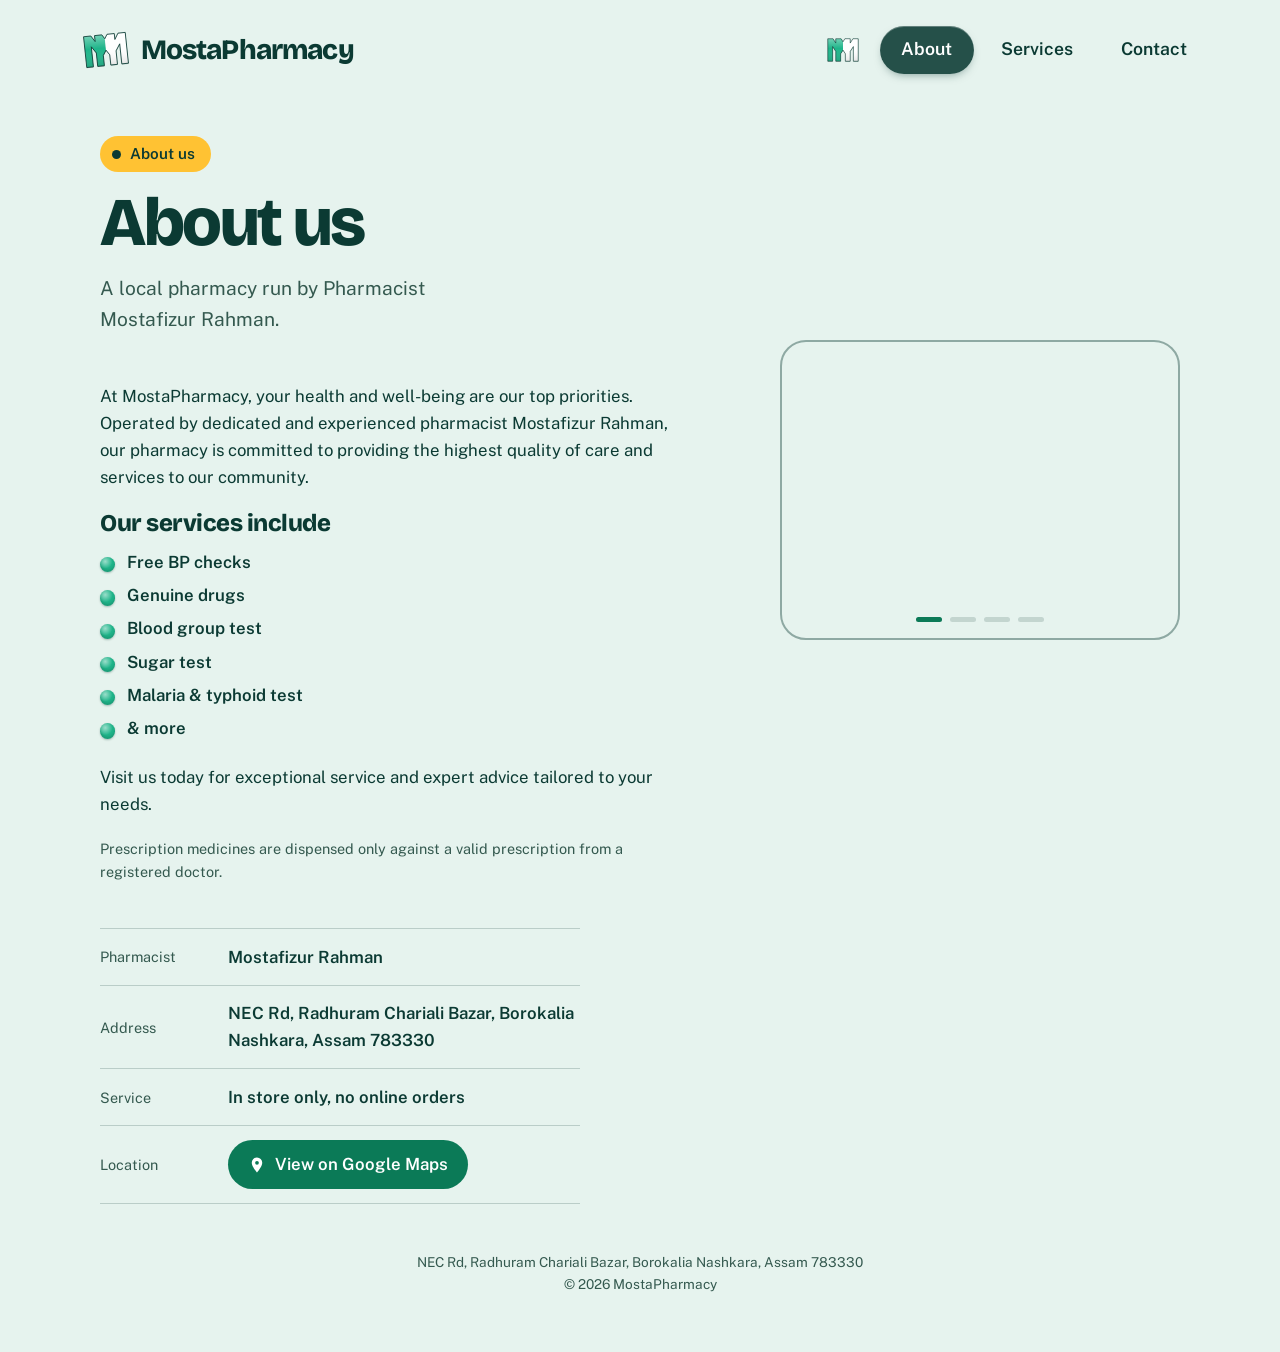
==== about/index.html @ 692f4d67 "Full Update and Publishing New web" ====
<!DOCTYPE html>
<html lang="en">
<head>
<meta charset="utf-8">
<meta name="viewport" content="width=device-width, initial-scale=1">
<title>About us | MostaPharmacy</title>
<meta name="description" content="MostaPharmacy is a local pharmacy at Borokalia Nashkara, run by Pharmacist Mostafizur Rahman.">
<meta name="author" content="Mostafizur Rahman">
<meta name="robots" content="index, follow">
<link rel="canonical" href="https://mostapharmacy.ashiqur.in/about/">
<meta name="theme-color" content="#E6F3EE">
<link rel="icon" type="image/svg+xml" href="/favicon.svg">
<meta property="og:type" content="website">
<meta property="og:site_name" content="MostaPharmacy">
<meta property="og:title" content="About us | MostaPharmacy">
<meta property="og:description" content="MostaPharmacy is a local pharmacy at Borokalia Nashkara, run by Pharmacist Mostafizur Rahman.">
<meta property="og:url" content="https://mostapharmacy.ashiqur.in/about/">
<meta property="og:image" content="https://mostapharmacy.ashiqur.in/assets/link-preview/about.png">
<meta property="og:image:type" content="image/png">
<meta property="og:image:width" content="1200">
<meta property="og:image:height" content="630">
<meta property="og:image:alt" content="About MostaPharmacy, a local pharmacy run by Pharmacist Mostafizur Rahman">
<meta name="twitter:card" content="summary_large_image">
<meta name="twitter:image" content="https://mostapharmacy.ashiqur.in/assets/link-preview/about.png">
<meta name="twitter:image:alt" content="About MostaPharmacy, a local pharmacy run by Pharmacist Mostafizur Rahman">
<script>document.documentElement.className="wait";setTimeout(function(){document.documentElement.className=""},3000)</script>
<link rel="preconnect" href="https://fonts.googleapis.com">
<link rel="preconnect" href="https://fonts.gstatic.com" crossorigin>
<link rel="stylesheet" href="https://fonts.googleapis.com/css2?family=Bricolage+Grotesque:opsz,wght@12..96,800&family=Public+Sans:wght@400;600&display=swap">
<link rel="stylesheet" href="../style.css">
</head>
<body>
<div class="page">
  <header class="top">
    <a class="brand" href="../index.html"><svg class="logo" viewBox="181 187 853 853" width="34" height="34" aria-hidden="true"><defs><path id="lm" d="M201 313H343L415 428.5V313H557L607.5 394L658 313H800V428.5L872 313H1014V913H884V522L800 650V913H670V713L607.5 617L545 713V913H415V650L331 522V913H201Z"/><clipPath id="lc"><use href="#lm"/></clipPath><linearGradient id="lg" x1="0" y1="0" x2="0" y2="1"><stop offset="0" stop-color="#fff" stop-opacity=".55"/><stop offset=".45" stop-color="#fff" stop-opacity="0"/><stop offset="1" stop-color="#000" stop-opacity=".2"/></linearGradient></defs><use href="#lm" y="14" fill="#0B3A33" opacity=".3"/><g clip-path="url(#lc)"><rect x="181" y="187" width="426.5" height="853" fill="#1FB58A"/><rect x="607.5" y="187" width="426.5" height="853" fill="#fff"/><rect x="181" y="187" width="853" height="853" fill="url(#lg)"/></g><use href="#lm" fill="none" stroke="#0B3A33" stroke-width="16" stroke-linejoin="round"/></svg>MostaPharmacy</a>
    <nav aria-label="Main"><a class="nav-home" href="../index.html" aria-label="Home"><svg class="hm" xmlns="http://www.w3.org/2000/svg" viewBox="181 187 853 853" width="26" height="26" aria-hidden="true" focusable="false"><defs><clipPath id="hc"><path d="M201 313H343L415 428.5V313H557L607.5 394L658 313H800V428.5L872 313H1014V913H884V522L800 650V913H670V713L607.5 617L545 713V913H415V650L331 522V913H201Z"/></clipPath><linearGradient id="hg" x1="0" y1="0" x2="0" y2="1"><stop offset="0" stop-color="#fff" stop-opacity=".55"/><stop offset=".45" stop-color="#fff" stop-opacity="0"/><stop offset="1" stop-color="#000" stop-opacity=".2"/></linearGradient></defs><path d="M201 313H343L415 428.5V313H557L607.5 394L658 313H800V428.5L872 313H1014V913H884V522L800 650V913H670V713L607.5 617L545 713V913H415V650L331 522V913H201Z" transform="translate(0 14)" fill="#0B3A33" opacity=".3"/><g clip-path="url(#hc)"><rect x="181" y="187" width="426.5" height="853" fill="#1FB58A"/><rect x="607.5" y="187" width="426.5" height="853" fill="#fff"/><rect x="181" y="187" width="853" height="853" fill="url(#hg)"/></g><path d="M201 313H343L415 428.5V313H557L607.5 394L658 313H800V428.5L872 313H1014V913H884V522L800 650V913H670V713L607.5 617L545 713V913H415V650L331 522V913H201Z" fill="none" stroke="#0B3A33" stroke-width="16" stroke-linejoin="round"/></svg></a><a href="../about/index.html" aria-current="page">About</a><a href="../services/index.html">Services</a><a href="../contact/index.html">Contact</a></nav>
  </header>
  <main class="doc about">
    <header class="head">
      <p class="status">About us</p>
      <h1>About us</h1>
      <p class="lead">A local pharmacy run by Pharmacist Mostafizur Rahman.</p>
    </header>
    <section>
      <p class="txt">At MostaPharmacy, your health and well-being are our top priorities. Operated by dedicated and experienced pharmacist Mostafizur Rahman, our pharmacy is committed to providing the highest quality of care and services to our community.</p>
      <h2 class="svc-h">Our services include</h2>
      <ul class="svc">
        <li>Free BP checks</li>
        <li>Genuine drugs</li>
        <li>Blood group test</li>
        <li>Sugar test</li>
        <li>Malaria &amp; typhoid test</li>
        <li>&amp; more</li>
      </ul>
      <p class="txt">Visit us today for exceptional service and expert advice tailored to your needs.</p>
      <p class="fine">Prescription medicines are dispensed only against a valid prescription from a registered doctor.</p>
    </section>
      <dl>
        <div><dt>Pharmacist</dt><dd>Mostafizur Rahman</dd></div>
        <div><dt>Address</dt><dd>NEC Rd, Radhuram Chariali Bazar, Borokalia Nashkara, Assam 783330</dd></div>
        <div><dt>Service</dt><dd>In store only, no online orders</dd></div>
        <div><dt>Location</dt><dd><a class="btn" href="https://maps.app.goo.gl/R8ameXwf7JaMNvvA6" target="_blank" rel="noopener"><svg width="18" height="18" viewBox="0 0 24 24" fill="currentColor" aria-hidden="true"><path d="M12 2a7 7 0 0 0-7 7c0 5.2 7 13 7 13s7-7.8 7-13a7 7 0 0 0-7-7zm0 9.5a2.5 2.5 0 1 1 0-5 2.5 2.5 0 0 1 0 5z"/></svg>View on Google Maps</a></dd></div>
      </dl>
    <div class="stage-col">
      <aside class="stage card" aria-label="MostaPharmacy highlights">
        <div class="scene s-logo"><span class="lg"><svg viewBox="171 177 873 873" aria-hidden="true" focusable="false"><defs><clipPath id="sk"><path d="M201 313H343L415 428.5V313H557L607.5 394L658 313H800V428.5L872 313H1014V913H884V522L800 650V913H670V713L607.5 617L545 713V913H415V650L331 522V913H201Z"/></clipPath><linearGradient id="sg" x1="0" y1="0" x2="0" y2="1"><stop offset="0" stop-color="#fff" stop-opacity=".55"/><stop offset=".45" stop-color="#fff" stop-opacity="0"/><stop offset="1" stop-color="#000" stop-opacity=".2"/></linearGradient></defs><g class="mfill"><path d="M201 313H343L415 428.5V313H557L607.5 394L658 313H800V428.5L872 313H1014V913H884V522L800 650V913H670V713L607.5 617L545 713V913H415V650L331 522V913H201Z" transform="translate(0 14)" fill="#0B3A33" opacity=".3"/><g clip-path="url(#sk)"><rect x="181" y="187" width="426.5" height="853" fill="#1FB58A"/><rect x="607.5" y="187" width="426.5" height="853" fill="#fff"/><rect x="181" y="187" width="853" height="853" fill="url(#sg)"/></g></g><path class="mline" pathLength="1" d="M201 313H343L415 428.5V313H557L607.5 394L658 313H800V428.5L872 313H1014V913H884V522L800 650V913H670V713L607.5 617L545 713V913H415V650L331 522V913H201Z" fill="none" stroke="#0B3A33" stroke-width="16" stroke-linejoin="round"/></svg></span></div>
        <div class="scene s-name"><span class="nm" aria-label="MostaPharmacy"><span class="ch m" style="--i:0">M</span><span class="ch m" style="--i:1">o</span><span class="ch m" style="--i:2">s</span><span class="ch m" style="--i:3">t</span><span class="ch m" style="--i:4">a</span><span class="ch" style="--i:5">P</span><span class="ch" style="--i:6">h</span><span class="ch" style="--i:7">a</span><span class="ch" style="--i:8">r</span><span class="ch" style="--i:9">m</span><span class="ch" style="--i:10">a</span><span class="ch" style="--i:11">c</span><span class="ch" style="--i:12">y</span></span><span class="bar" aria-hidden="true"></span></div>
        <div class="scene s-call"><a class="cta" href="tel:+919101462724" aria-label="Call now +91 9101462724"><span class="ic"><svg viewBox="0 0 24 24" aria-hidden="true" focusable="false"><path fill="currentColor" d="M6.62 10.79a15.05 15.05 0 0 0 6.59 6.59l2.2-2.2a1 1 0 0 1 1.02-.24 11.36 11.36 0 0 0 3.57.57 1 1 0 0 1 1 1V20a1 1 0 0 1-1 1A17 17 0 0 1 3 4a1 1 0 0 1 1-1h3.5a1 1 0 0 1 1 1c0 1.25.2 2.45.57 3.57a1 1 0 0 1-.25 1.02l-2.2 2.2z"/></svg></span><span class="l">Call now</span><span class="n">+91 9101462724</span></a></div>
        <div class="scene s-visit"><a class="cta" href="https://maps.app.goo.gl/R8ameXwf7JaMNvvA6" target="_blank" rel="noopener" aria-label="Visit us on Google Maps"><span class="pw"><span class="pin"><svg viewBox="0 0 24 24" aria-hidden="true" focusable="false"><path fill="#F0705A" stroke="#0B3A33" stroke-width=".7" stroke-linejoin="round" fill-rule="evenodd" d="M12 2a7 7 0 0 0-7 7c0 5.2 7 13 7 13s7-7.8 7-13a7 7 0 0 0-7-7zm0 9.5a2.5 2.5 0 1 1 0-5 2.5 2.5 0 0 1 0 5z"/></svg></span><span class="sh"></span></span><span class="l">Visit us</span><span class="go">Open in Google Maps <svg viewBox="0 0 24 24" width="16" height="16" aria-hidden="true" focusable="false"><path d="M7 17 17 7M9 7h8v8" fill="none" stroke="currentColor" stroke-width="2.4" stroke-linecap="round" stroke-linejoin="round"/></svg></span></a></div>
        <div class="dots" aria-hidden="true"><i></i><i></i><i></i><i></i></div>
        <button class="nv prev" type="button" aria-label="Previous slide"><svg viewBox="0 0 24 24" aria-hidden="true" focusable="false"><path d="M15 5l-7 7 7 7" fill="none" stroke="currentColor" stroke-width="2.6" stroke-linecap="round" stroke-linejoin="round"/></svg></button>
        <button class="nv next" type="button" aria-label="Next slide"><svg viewBox="0 0 24 24" aria-hidden="true" focusable="false"><path d="M9 5l7 7-7 7" fill="none" stroke="currentColor" stroke-width="2.6" stroke-linecap="round" stroke-linejoin="round"/></svg></button>
      </aside>
    </div>
  </main>
  <footer>NEC Rd, Radhuram Chariali Bazar, Borokalia Nashkara, Assam 783330<br>&copy; <span id="y">2026</span> MostaPharmacy</footer>
</div>
<script src="../site.js"></script>
</body>
</html>
---- style.css ----
:root{--mint:#E6F3EE;--ink:#0B3A33;--muted:#34594F;--green:#0B7A57;--amber:#FFC233;--foil:#D3E1E5}
*{box-sizing:border-box;margin:0}
body{background:var(--mint);color:var(--ink);font:400 1.05rem/1.6 "Public Sans",system-ui,-apple-system,"Segoe UI",Roboto,sans-serif;overflow-x:hidden}

/* Pill shapes (used in the blister pack and in the background) */
.cap{width:78%;aspect-ratio:2.2;border-radius:99px;background:linear-gradient(90deg,var(--c) 50%,#fff 50%);rotate:var(--r,0deg);box-shadow:inset 0 -5px 6px rgba(0,0,0,.16),inset 0 4px 5px rgba(255,255,255,.5),0 3px 4px rgba(11,58,51,.3)}
.tab{position:relative;width:56%;aspect-ratio:1;border-radius:50%;background:radial-gradient(circle at 35% 30%,rgba(255,255,255,.55),transparent 50%),var(--c);box-shadow:inset 0 -5px 7px rgba(0,0,0,.16),0 3px 4px rgba(11,58,51,.3)}
.tab::after{content:"";position:absolute;left:12%;right:12%;top:calc(50% - 1px);height:2px;border-radius:2px;background:rgba(0,0,0,.18)}

/* Pills drifting up behind the page */
.float{position:fixed;inset:0;overflow:hidden;pointer-events:none}
.fp{position:absolute;bottom:-100px;left:var(--x);width:var(--s);opacity:.5}
.fp i{display:block;width:100%}
.fp .cap,.fp .tab,.fp .mk{opacity:0}
.fp .mk img{display:block;width:100%;height:auto}
.fp svg{position:absolute;inset:0;width:100%;height:100%;overflow:visible}
.fp .ln{fill:none;stroke:var(--c);stroke-width:1.4;stroke-dasharray:1;stroke-dashoffset:1}
.on .fp{animation:rise var(--d) linear var(--t) infinite}
.on .ln{animation:draw 1.6s ease-in-out var(--g) forwards,fade .6s ease calc(var(--g) + 1.7s) forwards}
.on .fp .cap,.on .fp .tab,.on .fp .mk{animation:inkin .8s ease calc(var(--g) + 1.3s) forwards}
@keyframes draw{to{stroke-dashoffset:0}}
@keyframes inkin{to{opacity:1}}
@keyframes fade{to{opacity:0}}
@keyframes rise{to{transform:translateY(-125vh) rotate(360deg)}}

/* Layout */
.page{position:relative;min-height:100vh;min-height:100dvh;display:flex;flex-direction:column;padding:var(--hh,150px) clamp(16px,5vw,56px) clamp(24px,5vw,56px)}
main{flex:1;width:100%;max-width:1080px;margin:0 auto;display:grid;align-content:center;gap:clamp(28px,5vw,52px) clamp(32px,7vw,96px);grid-template-areas:"head" "art" "info"}
.head{grid-area:head;container-type:inline-size}
.info{grid-area:info}
@media(min-width:880px){
  main{grid-template-columns:1.15fr .85fr;grid-template-areas:"head art" "info art"}
  .blister{align-self:center}
}

/* Text */
.status{display:inline-flex;align-items:center;gap:.6em;padding:.4em 1em .4em .8em;border-radius:99px;background:var(--amber);font-weight:600;font-size:.95rem}
.status::before{content:"";width:.6em;height:.6em;border-radius:50%;background:var(--ink)}
h1{font:800 clamp(2.2rem,10vw,4.4rem)/.9 "Bricolage Grotesque","Public Sans",system-ui,sans-serif;font-size:clamp(2.2rem,11.5cqw,5rem);letter-spacing:-.035em;margin:.28em 0 .3em}
.lead{max-width:30ch;font-size:1.2rem;color:var(--muted)}
dl{max-width:30rem;border-bottom:1px solid rgba(11,58,51,.2)}
dl div{display:grid;grid-template-columns:7rem 1fr;align-items:center;gap:1rem;padding:.9rem 0;border-top:1px solid rgba(11,58,51,.2)}
dt{font-size:.9rem;color:var(--muted)}
dd{font-weight:600}
.btn{display:inline-flex;align-items:center;gap:.5em;padding:.65em 1.2em;border-radius:99px;background:var(--green);color:#fff;font-weight:600;text-decoration:none;transition:background .2s}
.btn:hover{background:#09654A}
.btn:focus-visible{outline:3px solid var(--ink);outline-offset:3px}
footer{text-align:center;width:100%;max-width:1080px;margin:clamp(28px,5vw,48px) auto 0;font-size:.85rem;color:var(--muted)}

/* Blister pack: pills drop into the wells one by one */
.blister{grid-area:art;justify-self:center;width:min(100%,430px);padding:clamp(14px,3.5vw,22px);display:grid;grid-template-columns:repeat(4,1fr);gap:clamp(10px,2.6vw,16px);border-radius:26px;rotate:-3deg;background:linear-gradient(145deg,#F6FAFB,var(--foil) 45%,#C2D2D7);box-shadow:inset 0 1px 0 #fff,0 0 0 1px rgba(11,58,51,.12),0 26px 40px -18px rgba(11,58,51,.45)}
.w{aspect-ratio:1;border-radius:50%;overflow:hidden;display:grid;place-items:center;background:radial-gradient(circle at 34% 28%,#fff,#E8F1F3 38%,#BCCDD3);box-shadow:inset 0 3px 7px rgba(11,58,51,.28),0 1px 0 rgba(255,255,255,.9)}
.w .cap,.w .tab{animation:fill 10s infinite backwards;animation-delay:calc(var(--i) * .7s)}
@keyframes fill{
  0%{translate:0 -160%;scale:.5;opacity:0;animation-timing-function:cubic-bezier(.3,1.4,.5,1)}
  7%,90%{translate:0 0;scale:1;opacity:1}
  100%{translate:0 0;scale:.4;opacity:0}
}

/* Site header and inner pages */
.top{position:fixed;top:max(12px,env(safe-area-inset-top));left:0;right:0;z-index:50;isolation:isolate;display:flex;flex-direction:column;align-items:center;justify-content:center;gap:6px;width:min(1080px,calc(100% - 2*clamp(16px,5vw,56px)));margin:0 auto;padding:10px 12px;border-radius:28px;text-align:center}
nav{justify-content:center}
/* Glass layer */
.top::before,.top::after{content:"";position:absolute;inset:0;z-index:-1;border-radius:inherit;pointer-events:none;transition:opacity .35s ease}
.top::before{background:linear-gradient(135deg,rgba(255,255,255,.55),rgba(255,255,255,.18) 45%,rgba(255,255,255,.32));
  -webkit-backdrop-filter:blur(18px) saturate(185%) brightness(1.04);backdrop-filter:blur(18px) saturate(185%) brightness(1.04);
  border:1px solid rgba(255,255,255,.55);
  box-shadow:inset 0 1.5px 0 rgba(255,255,255,.95),inset 0 -1.5px 1px rgba(255,255,255,.35),inset 1.5px 0 1px rgba(255,255,255,.45),inset -1.5px 0 1px rgba(255,255,255,.2),inset 0 0 22px rgba(255,255,255,.28),0 1px 2px rgba(11,58,51,.08),0 14px 34px -10px rgba(11,58,51,.32),0 30px 50px -28px rgba(11,58,51,.3)}
/* Specular sheen */
.top::after{background:radial-gradient(120% 90% at 12% -20%,rgba(255,255,255,.75),transparent 55%),linear-gradient(180deg,rgba(255,255,255,.28),transparent 40%,rgba(255,255,255,.12))}
@supports not ((backdrop-filter:blur(1px)) or (-webkit-backdrop-filter:blur(1px))){.top::before{background:rgba(240,248,245,.92)}}
@media(prefers-reduced-transparency:reduce){.top::before{-webkit-backdrop-filter:none;backdrop-filter:none;background:rgba(240,248,245,.95)}}
/* Desktop: one row, glass only after scrolling */
@media(min-width:721px){
  .top{flex-direction:row;flex-wrap:wrap;justify-content:space-between;text-align:left;gap:8px 20px;padding:10px 12px 10px 20px;border-radius:32px}
  nav{justify-content:flex-end}
  .top::before,.top::after{opacity:0}
  .scrolled .top::before,.scrolled .top::after{opacity:1}
  /* Larger header on desktop */
  .top{width:min(1200px,calc(100% - 2*clamp(16px,5vw,56px)));padding:14px 16px 14px 28px;border-radius:40px;gap:10px 28px}
  .top .brand{font-size:1.75rem}
  .top .logo{width:44px;height:44px}
  .top nav{gap:6px}
  .top nav a{font-size:1.1rem;padding:.5em 1.2em}
  .top .nav-home{padding:.45em .9em}
  .top .nav-home .hm{width:32px;height:32px}
}
.brand{font:800 1.4rem/1 "Bricolage Grotesque","Public Sans",system-ui,sans-serif;letter-spacing:-.03em;color:var(--ink);text-decoration:none}
nav{display:flex;flex-wrap:wrap;gap:4px}
nav a{padding:.45em 1em;border-radius:99px;color:var(--ink);font-weight:600;font-size:.95rem;text-decoration:none;transition:background .2s}
nav a:hover{background:rgba(255,255,255,.5);box-shadow:inset 0 1px 0 rgba(255,255,255,.8)}
nav a[aria-current]{background:rgba(11,58,51,.88);color:#fff;box-shadow:inset 0 1px 0 rgba(255,255,255,.28),0 4px 10px -4px rgba(11,58,51,.5)}
.nav-home{display:inline-flex;align-items:center;justify-content:center;padding:.4em .75em}
.nav-home .hm{display:block}
nav a.nav-home[aria-current]{background:rgba(255,255,255,.75);color:var(--ink);box-shadow:inset 0 1px 0 #fff,0 0 0 1px rgba(11,58,51,.1),0 4px 10px -4px rgba(11,58,51,.35)}
nav a:focus-visible,.brand:focus-visible{outline:3px solid var(--ink);outline-offset:3px}
main.doc{display:flex;flex-direction:column;align-content:normal;gap:clamp(28px,5vw,48px)}
.txt{max-width:60ch;margin-bottom:1.2rem}
.cards{display:grid;gap:16px;grid-template-columns:repeat(auto-fit,minmax(240px,1fr))}
.card{padding:clamp(18px,3.5vw,26px);border-radius:26px;background:linear-gradient(145deg,#F6FAFB,var(--foil) 45%,#C2D2D7);box-shadow:inset 0 1px 0 #fff,0 0 0 1px rgba(11,58,51,.12),0 22px 34px -22px rgba(11,58,51,.45)}
.card h2{font:800 1.35rem/1.1 "Bricolage Grotesque","Public Sans",system-ui,sans-serif;letter-spacing:-.02em;margin:.9em 0 .4em}
.card p{color:var(--muted)}
.ico{width:56px}
.ico .cap,.ico .tab{animation:none}
.map{display:block;width:100%;height:340px;border:0;border-radius:0 26px 26px 26px;box-shadow:0 0 0 1px rgba(11,58,51,.12),0 22px 34px -22px rgba(11,58,51,.45)}
.mapwrap{position:relative;margin-top:22px}
.mapbadge{position:absolute;left:0;top:0;z-index:2;width:108px;aspect-ratio:833/640;height:auto;translate:-50% -50%;rotate:-6deg;overflow:visible;pointer-events:none;filter:drop-shadow(0 6px 8px rgba(11,58,51,.3))}
.mapbadge.pre .mline{stroke-dasharray:1;stroke-dashoffset:1}
.mapbadge.pre .mfill{opacity:0}
.mapbadge.go .mline{stroke-dasharray:1;stroke-dashoffset:1;animation:mdraw 5s ease-in-out infinite}
.mapbadge.go .mfill{opacity:0;animation:mink 5s ease-in-out infinite}
@keyframes mdraw{0%{stroke-dashoffset:1}24%,72%{stroke-dashoffset:0}96%,100%{stroke-dashoffset:1}}
@keyframes mink{0%,20%{opacity:0}32%,64%{opacity:1}76%,100%{opacity:0}}
@media(max-width:520px){.mapbadge{width:72px;translate:-18% -50%}}
.fine{font-size:.9rem;color:var(--muted);max-width:60ch}

@media(max-width:520px){nav a{padding:.4em .8em;font-size:.9rem}}
@media(prefers-reduced-motion:reduce){
  .mapbadge.pre .mline{stroke-dasharray:none;stroke-dashoffset:0}
  .mapbadge.pre .mfill{opacity:1}
  .mapbadge.go .mline,.mapbadge.go .mfill{animation:none}
  .float{display:none}
  .w .cap,.w .tab{animation:none}
}

/* Wait for fonts before showing the page */
body{transition:opacity .5s ease}
.wait body{opacity:0}
.wait .w .cap,.wait .w .tab{animation-play-state:paused}

/* Logo mark in the header */
.brand{display:inline-flex;align-items:center;gap:.45em}
.logo{display:block;rotate:-6deg}

/* Social card on the Contact page */
.social{width:min(100%,400px);justify-self:center;margin-inline:auto;rotate:-2deg;text-align:center}
.social h2{margin-top:0}
.soc-row{display:grid;grid-template-columns:repeat(4,1fr);gap:clamp(8px,2vw,14px);margin-top:1.1rem}
.soc{--b:var(--ink);display:grid;justify-items:center;gap:.5rem;color:var(--ink);text-decoration:none;font-size:.78rem;font-weight:600}
.soc.yt{--b:#FF0000}.soc.x{--b:#000}.soc.fb{--b:#1877F2}.soc.ig{--b:#E4405F}
.si{display:grid;place-items:center;width:100%;max-width:62px;aspect-ratio:1;border-radius:50%;background:radial-gradient(circle at 34% 28%,#fff,#E8F1F3 38%,#BCCDD3);box-shadow:inset 0 3px 7px rgba(11,58,51,.22),0 1px 0 rgba(255,255,255,.8),0 6px 10px -6px rgba(11,58,51,.5);transition:transform .2s,background .2s,color .2s,box-shadow .2s}
.si svg{width:46%;height:46%}
.soc:hover .si,.soc:focus-visible .si{transform:translateY(-3px);background:var(--b);color:#fff;box-shadow:0 10px 16px -8px var(--b)}
.soc:focus-visible{outline:3px solid var(--ink);outline-offset:4px;border-radius:14px}
@media(min-width:880px){
  main.contact{display:grid;grid-template-columns:1.15fr .85fr;grid-template-areas:"head art" "info art" "map map";align-content:start}
  main.contact .head{grid-area:head}
  main.contact>section{grid-area:info}
  main.contact .social{grid-area:art;align-self:center}
  main.contact .mapwrap{grid-area:map}
}
@media(prefers-reduced-motion:reduce){.si{transition:none}}

/* About page services list */
.svc-h{font:800 1.5rem/1.1 "Bricolage Grotesque","Public Sans",system-ui,sans-serif;letter-spacing:-.02em;margin:0 0 .8rem}
.svc{list-style:none;padding:0;margin:0 0 1.4rem;max-width:60ch;display:grid;gap:.4rem}
.svc li{position:relative;padding-left:1.7rem;font-weight:600}
.svc li::before{content:"";position:absolute;left:0;top:.5em;width:.9em;height:.9em;border-radius:50%;background:radial-gradient(circle at 35% 30%,rgba(255,255,255,.55),transparent 50%),#1FB58A;box-shadow:inset 0 -2px 3px rgba(0,0,0,.16),0 1px 2px rgba(11,58,51,.3)}
.svc li span{display:block;font-weight:400;color:var(--muted);font-size:.98rem}
.txt+.fine,.fine+dl{margin-top:0}
section>.fine{margin-bottom:1.4rem}

/* About page showcase: logo, name, call and visit scenes, 5s each */
.stage{position:relative;width:min(100%,420px);margin-inline:auto;padding:20px 0;display:grid;gap:8px;background:none;box-shadow:none;border:2px solid rgba(11,58,51,.4);border-radius:26px}
.scene{display:grid;justify-items:center;gap:14px;padding:14px;text-align:center}
.s-logo .lg svg{display:block;width:120px;height:120px;rotate:-6deg;overflow:visible;filter:drop-shadow(0 8px 10px rgba(11,58,51,.3))}
.nm{display:flex;white-space:nowrap;font:800 clamp(1.8rem,8.5vw,2.5rem)/1 "Bricolage Grotesque","Public Sans",system-ui,sans-serif;letter-spacing:-.03em;color:var(--ink)}
.nm .m{color:var(--green)}
.ch{display:inline-block}
.bar{display:block;height:6px;width:150px;border-radius:99px;background:linear-gradient(90deg,#1FB58A,#FFC233,#4FA9EE,#F0705A)}
.cta{display:grid;justify-items:center;gap:.5rem;color:var(--ink);text-decoration:none}
.cta:focus-visible{outline:3px solid var(--ink);outline-offset:6px;border-radius:18px}
.cta .l{font:800 1.8rem/1 "Bricolage Grotesque","Public Sans",system-ui,sans-serif;letter-spacing:-.02em}
.cta .n{font-weight:700;font-size:1.25rem;letter-spacing:.02em}
.cta:hover .n{text-decoration:underline}
.ic{position:relative;display:grid;place-items:center;width:84px;height:84px;border-radius:50%;color:#fff;background:radial-gradient(circle at 35% 28%,#2AD0A0,#0B7A57);box-shadow:inset 0 -5px 8px rgba(0,0,0,.18),inset 0 3px 5px rgba(255,255,255,.4),0 10px 16px -8px rgba(11,58,51,.55)}
.ic{margin-bottom:12px}
.ic svg{width:42%;height:42%}
.ic::before,.ic::after{content:"";position:absolute;inset:0;border-radius:50%;border:2px solid #1FB58A;opacity:0}
.pw{position:relative;display:grid;justify-items:center;width:90px;height:100px}
.pin{display:block;width:70px;height:70px}
.pin svg{display:block;width:100%;height:100%;filter:drop-shadow(0 4px 4px rgba(11,58,51,.25))}
.sh{position:relative;width:44px;height:11px;border-radius:50%;background:rgba(11,58,51,.25);margin-top:6px}
.sh::after{content:"";position:absolute;inset:-5px -14px;border:2px solid #F0705A;border-radius:50%;opacity:0}
.cta .go{display:inline-flex;align-items:center;gap:.5em;padding:.55em 1.1em;border-radius:99px;background:var(--green);color:#fff;font-weight:600;font-size:.95rem;transition:background .2s}
.cta:hover .go{background:var(--ink)}
.dots{display:none}

/* Animated mode (script adds .live) */
.stage.live{height:300px;padding:0;display:block}
.stage.live .scene{position:absolute;inset:0;align-content:center;visibility:hidden;opacity:0}
.stage.live .scene.on{visibility:visible;animation:sc 5s linear both}
@keyframes sc{0%{opacity:0;transform:translateY(10px) scale(.97)}7%,95%{opacity:1;transform:none}100%{opacity:0;transform:translateY(-6px) scale(1.02)}}
.stage.live .s-logo .lg svg{width:170px;height:170px}
.stage.live .s-logo.on .mline{stroke-dasharray:1;stroke-dashoffset:1;animation:mdraw 5s ease-in-out both}
.stage.live .s-logo.on .mfill{opacity:0;animation:mink 5s ease-in-out both}
.stage.live .ch{opacity:0}
.stage.live .bar{width:0}
.stage.live .s-name.on .ch{animation:chin .6s cubic-bezier(.2,.9,.3,1.3) both;animation-delay:calc(var(--i)*.07s + .2s)}
.stage.live .s-name.on .bar{animation:barw .9s ease 1.3s both}
@keyframes chin{0%{opacity:0;transform:translateY(.6em) rotate(8deg) scale(.8)}100%{opacity:1;transform:none}}
@keyframes barw{from{width:0}to{width:150px}}
.stage.live .s-call.on .ic{animation:pop .6s cubic-bezier(.2,1.4,.4,1) both}
.stage.live .s-call.on .ic svg{animation:ring 1.6s ease-in-out .6s infinite}
.stage.live .s-call.on .ic::before{animation:ripple 1.6s ease-out .6s infinite}
.stage.live .s-call.on .ic::after{animation:ripple 1.6s ease-out 1.4s infinite}
.stage.live .s-call.on .l{animation:up .5s ease .35s both}
.stage.live .s-call.on .n{animation:up .5s ease .55s both}
.stage.live .s-visit.on .pin{animation:drop .9s cubic-bezier(.3,1.5,.5,1) .1s both,bob 1.6s ease-in-out 1.1s infinite}
.stage.live .s-visit.on .sh{animation:shd 1.6s ease-in-out 1.1s infinite}
.stage.live .s-visit.on .sh::after{animation:ripple 1.6s ease-out .9s infinite}
.stage.live .s-visit.on .l{animation:up .5s ease .45s both}
.stage.live .s-visit.on .go{animation:up .5s ease .7s both}
@keyframes pop{0%{transform:scale(0)}100%{transform:scale(1)}}
@keyframes ring{0%,50%,100%{rotate:0deg}5%,15%,25%,35%{rotate:-16deg}10%,20%,30%,40%{rotate:16deg}}
@keyframes ripple{0%{transform:scale(1);opacity:.7}100%{transform:scale(1.9);opacity:0}}
@keyframes up{from{opacity:0;transform:translateY(14px)}to{opacity:1;transform:none}}
@keyframes drop{0%{transform:translateY(-90px);opacity:0}50%{opacity:1}100%{transform:none;opacity:1}}
@keyframes bob{0%,100%{translate:0 0}50%{translate:0 -8px}}
@keyframes shd{0%,100%{transform:scale(1);opacity:1}50%{transform:scale(.7);opacity:.6}}
.stage.live .dots{display:flex;position:absolute;left:0;right:0;bottom:16px;justify-content:center;gap:8px;z-index:2;pointer-events:none}
.dots i{position:relative;width:26px;height:5px;border-radius:99px;background:rgba(11,58,51,.16);overflow:hidden}
.dots i::after{content:"";position:absolute;inset:0;background:var(--green);transform-origin:left;transform:scaleX(0)}
.dots i.on::after{animation:fillbar 5s linear both}
@keyframes fillbar{to{transform:scaleX(1)}}
/* Slide arrows: appear on hover or focus, hidden until the script is running */
.nv{display:none}
.stage.live .nv{display:grid;place-items:center;position:absolute;top:50%;z-index:3;width:40px;height:40px;padding:0;margin-top:-20px;border:0;border-radius:50%;cursor:pointer;color:var(--ink);background:radial-gradient(circle at 34% 28%,#fff,#E8F1F3 38%,#BCCDD3);box-shadow:inset 0 2px 4px rgba(11,58,51,.18),0 1px 0 rgba(255,255,255,.9),0 6px 12px -6px rgba(11,58,51,.55);opacity:0;pointer-events:none;transition:opacity .25s ease,transform .25s ease,background .2s,color .2s}
.nv svg{width:20px;height:20px}
.nv.prev{left:10px;transform:translateX(-8px)}
.nv.next{right:10px;transform:translateX(8px)}
.stage.live:hover .nv,.stage.live:focus-within .nv{opacity:1;pointer-events:auto;transform:none}
.stage.live .nv:hover{background:var(--green);color:#fff}
.stage.live .nv:active{scale:.92}
.nv:focus-visible{outline:3px solid var(--ink);outline-offset:3px}
@media(hover:none){.stage.live .nv{opacity:.75;pointer-events:auto;transform:none;width:34px;height:34px;margin-top:-17px}}
.stage.live{touch-action:pan-y}
.stage.paused.kick,.stage.paused.kick *,.stage.paused.kick *::before,.stage.paused.kick *::after{animation-play-state:running!important}
.stage.paused,.stage.paused *,.stage.paused *::before,.stage.paused *::after{animation-play-state:paused!important}
@media(min-width:880px){
  main.about{display:grid;grid-template-columns:1.15fr .85fr;grid-template-areas:"head art" "info art" "details .";align-content:start}
  main.about .head{grid-area:head}
  main.about>section{grid-area:info}
  main.about>dl{grid-area:details;margin-top:calc(1.4rem - clamp(28px,5vw,48px))}
  /* Sticks while the text above the details is in view, then scrolls away with the page */
  main.about .stage-col{grid-area:art}
  main.about .stage{position:sticky;z-index:5;width:400px;margin:0 0 0 auto;top:calc(50vh - 110px)}
}
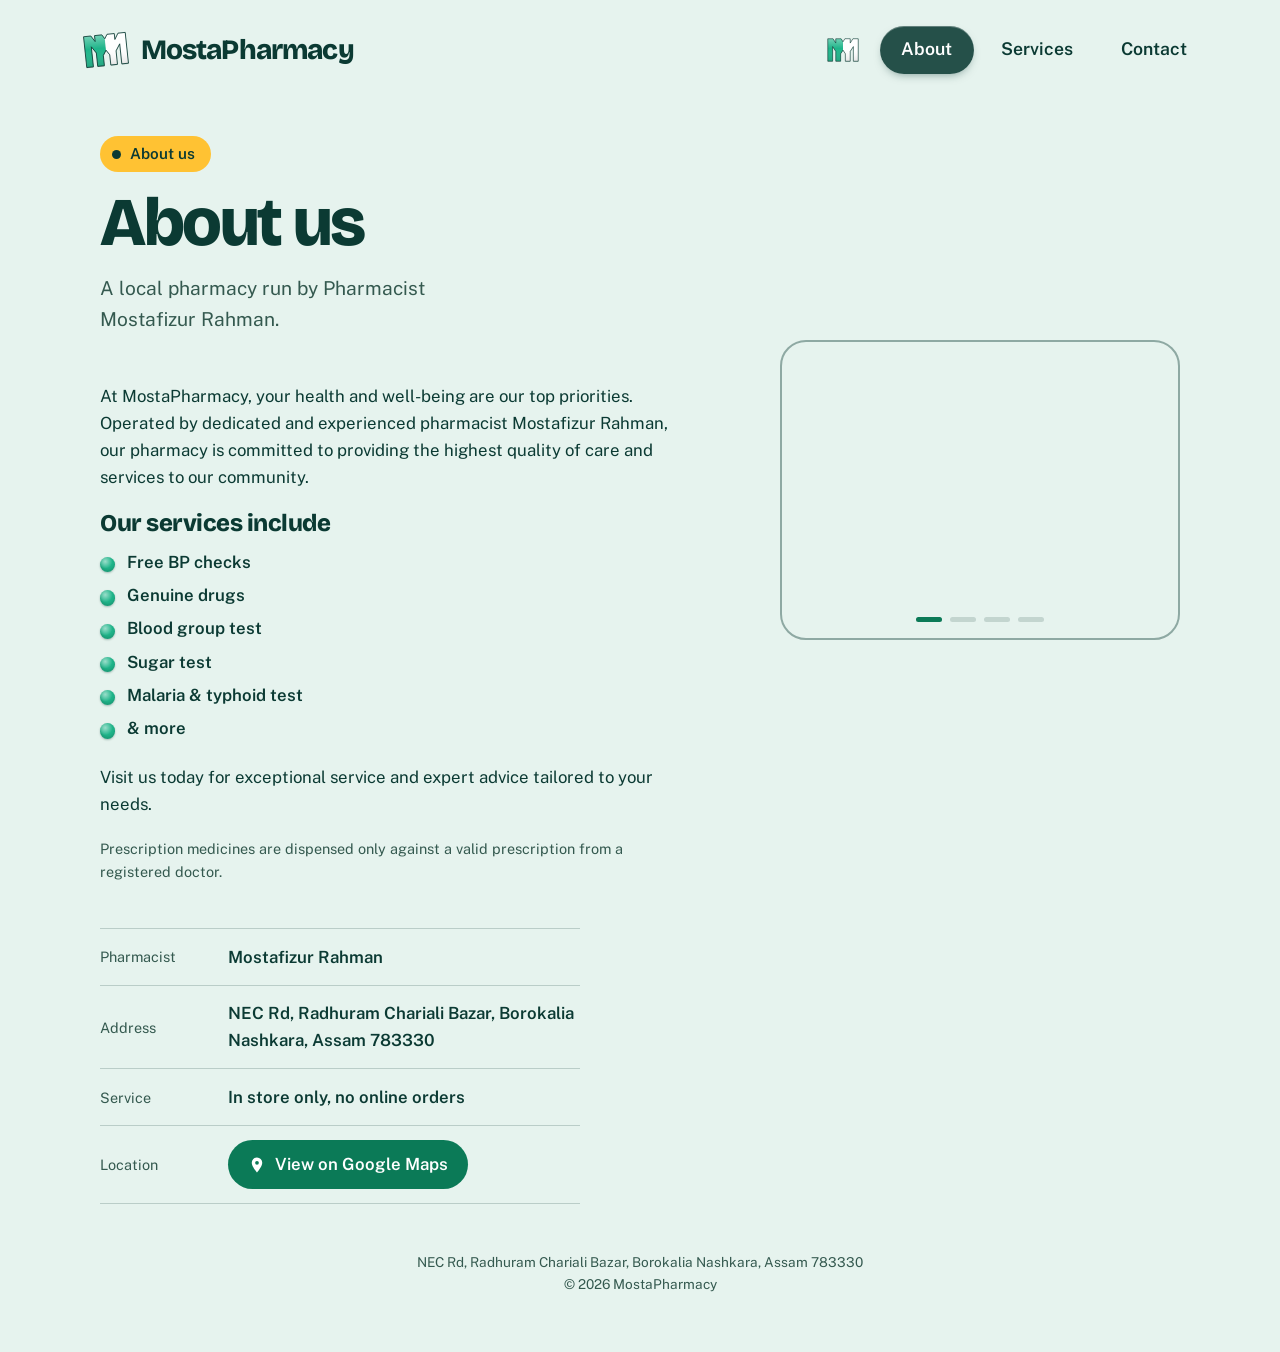
==== commit 648cfc7a: "New Look" ====
--- a/about/index.html
+++ b/about/index.html
@@ -32,8 +32,8 @@
 <body>
 <div class="page">
   <header class="top">
-    <a class="brand" href="../index.html"><svg class="logo" viewBox="181 187 853 853" width="34" height="34" aria-hidden="true"><defs><path id="lm" d="M201 313H343L415 428.5V313H557L607.5 394L658 313H800V428.5L872 313H1014V913H884V522L800 650V913H670V713L607.5 617L545 713V913H415V650L331 522V913H201Z"/><clipPath id="lc"><use href="#lm"/></clipPath><linearGradient id="lg" x1="0" y1="0" x2="0" y2="1"><stop offset="0" stop-color="#fff" stop-opacity=".55"/><stop offset=".45" stop-color="#fff" stop-opacity="0"/><stop offset="1" stop-color="#000" stop-opacity=".2"/></linearGradient></defs><use href="#lm" y="14" fill="#0B3A33" opacity=".3"/><g clip-path="url(#lc)"><rect x="181" y="187" width="426.5" height="853" fill="#1FB58A"/><rect x="607.5" y="187" width="426.5" height="853" fill="#fff"/><rect x="181" y="187" width="853" height="853" fill="url(#lg)"/></g><use href="#lm" fill="none" stroke="#0B3A33" stroke-width="16" stroke-linejoin="round"/></svg>MostaPharmacy</a>
-    <nav aria-label="Main"><a class="nav-home" href="../index.html" aria-label="Home"><svg class="hm" xmlns="http://www.w3.org/2000/svg" viewBox="181 187 853 853" width="26" height="26" aria-hidden="true" focusable="false"><defs><clipPath id="hc"><path d="M201 313H343L415 428.5V313H557L607.5 394L658 313H800V428.5L872 313H1014V913H884V522L800 650V913H670V713L607.5 617L545 713V913H415V650L331 522V913H201Z"/></clipPath><linearGradient id="hg" x1="0" y1="0" x2="0" y2="1"><stop offset="0" stop-color="#fff" stop-opacity=".55"/><stop offset=".45" stop-color="#fff" stop-opacity="0"/><stop offset="1" stop-color="#000" stop-opacity=".2"/></linearGradient></defs><path d="M201 313H343L415 428.5V313H557L607.5 394L658 313H800V428.5L872 313H1014V913H884V522L800 650V913H670V713L607.5 617L545 713V913H415V650L331 522V913H201Z" transform="translate(0 14)" fill="#0B3A33" opacity=".3"/><g clip-path="url(#hc)"><rect x="181" y="187" width="426.5" height="853" fill="#1FB58A"/><rect x="607.5" y="187" width="426.5" height="853" fill="#fff"/><rect x="181" y="187" width="853" height="853" fill="url(#hg)"/></g><path d="M201 313H343L415 428.5V313H557L607.5 394L658 313H800V428.5L872 313H1014V913H884V522L800 650V913H670V713L607.5 617L545 713V913H415V650L331 522V913H201Z" fill="none" stroke="#0B3A33" stroke-width="16" stroke-linejoin="round"/></svg></a><a href="../about/index.html" aria-current="page">About</a><a href="../services/index.html">Services</a><a href="../contact/index.html">Contact</a></nav>
+    <a class="brand" href="/"><svg class="logo" viewBox="181 187 853 853" width="34" height="34" aria-hidden="true"><defs><path id="lm" d="M201 313H343L415 428.5V313H557L607.5 394L658 313H800V428.5L872 313H1014V913H884V522L800 650V913H670V713L607.5 617L545 713V913H415V650L331 522V913H201Z"/><clipPath id="lc"><use href="#lm"/></clipPath><linearGradient id="lg" x1="0" y1="0" x2="0" y2="1"><stop offset="0" stop-color="#fff" stop-opacity=".55"/><stop offset=".45" stop-color="#fff" stop-opacity="0"/><stop offset="1" stop-color="#000" stop-opacity=".2"/></linearGradient></defs><use href="#lm" y="14" fill="#0B3A33" opacity=".3"/><g clip-path="url(#lc)"><rect x="181" y="187" width="426.5" height="853" fill="#1FB58A"/><rect x="607.5" y="187" width="426.5" height="853" fill="#fff"/><rect x="181" y="187" width="853" height="853" fill="url(#lg)"/></g><use href="#lm" fill="none" stroke="#0B3A33" stroke-width="16" stroke-linejoin="round"/></svg>MostaPharmacy</a>
+    <nav aria-label="Main"><a class="nav-home" href="/" aria-label="Home"><svg class="hm" xmlns="http://www.w3.org/2000/svg" viewBox="181 187 853 853" width="26" height="26" aria-hidden="true" focusable="false"><defs><clipPath id="hc"><path d="M201 313H343L415 428.5V313H557L607.5 394L658 313H800V428.5L872 313H1014V913H884V522L800 650V913H670V713L607.5 617L545 713V913H415V650L331 522V913H201Z"/></clipPath><linearGradient id="hg" x1="0" y1="0" x2="0" y2="1"><stop offset="0" stop-color="#fff" stop-opacity=".55"/><stop offset=".45" stop-color="#fff" stop-opacity="0"/><stop offset="1" stop-color="#000" stop-opacity=".2"/></linearGradient></defs><path d="M201 313H343L415 428.5V313H557L607.5 394L658 313H800V428.5L872 313H1014V913H884V522L800 650V913H670V713L607.5 617L545 713V913H415V650L331 522V913H201Z" transform="translate(0 14)" fill="#0B3A33" opacity=".3"/><g clip-path="url(#hc)"><rect x="181" y="187" width="426.5" height="853" fill="#1FB58A"/><rect x="607.5" y="187" width="426.5" height="853" fill="#fff"/><rect x="181" y="187" width="853" height="853" fill="url(#hg)"/></g><path d="M201 313H343L415 428.5V313H557L607.5 394L658 313H800V428.5L872 313H1014V913H884V522L800 650V913H670V713L607.5 617L545 713V913H415V650L331 522V913H201Z" fill="none" stroke="#0B3A33" stroke-width="16" stroke-linejoin="round"/></svg></a><a href="/about/" aria-current="page">About</a><a href="/services/">Services</a><a href="/contact/">Contact</a></nav>
   </header>
   <main class="doc about">
     <header class="head">
